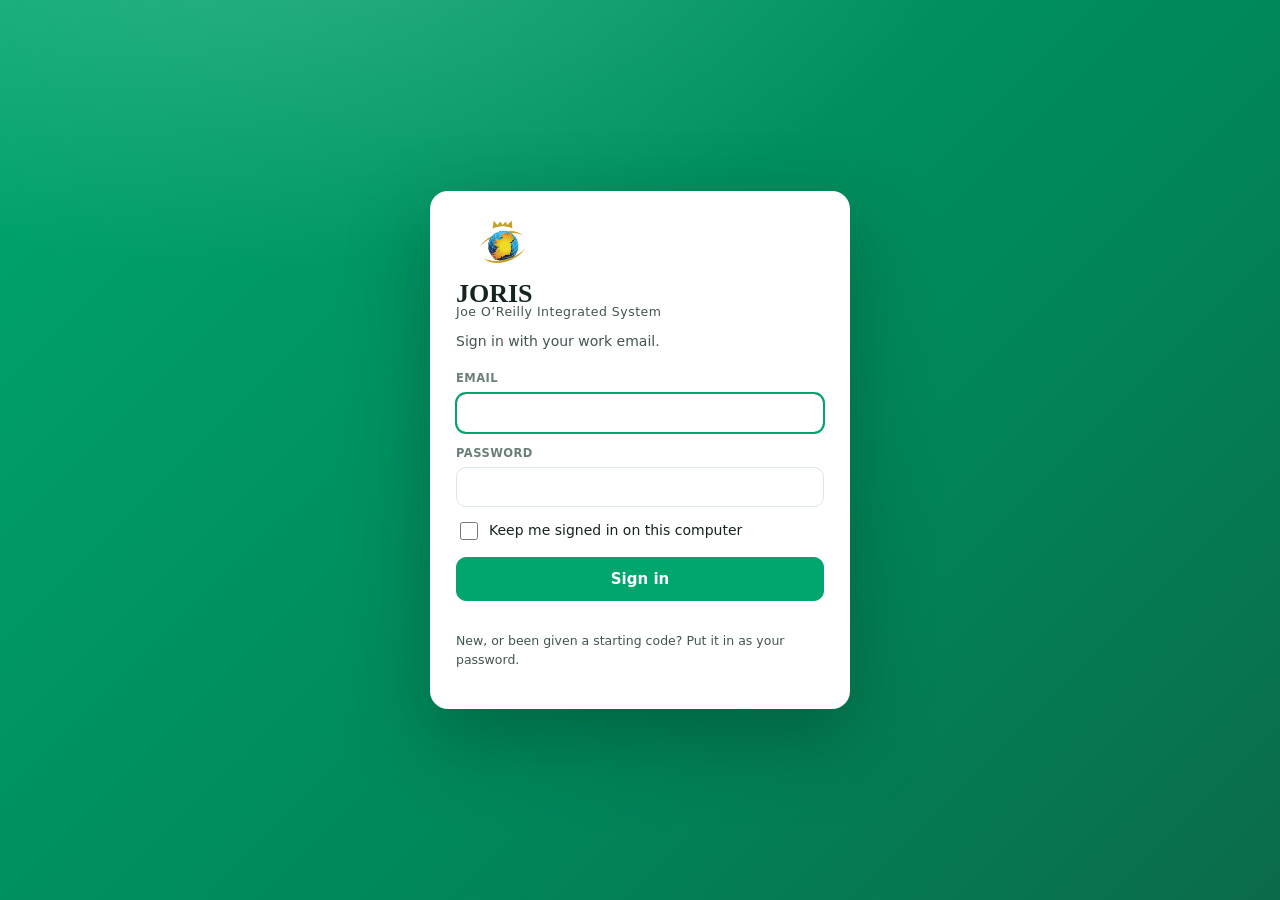
==== admin/index.html @ 6aa0b8bb "JORIS Co-Authored-By: Claude Fable 5.2 <noreply@anthropic.com>" ====
<!doctype html>
<html lang="en-IE">
<head>
<meta charset="utf-8">
<meta name="viewport" content="width=device-width,initial-scale=1">
<meta http-equiv="Content-Security-Policy" content="default-src 'self'; script-src 'self'; style-src 'self' 'unsafe-inline'; img-src 'self' data: blob:; connect-src 'self' https://script.google.com https://script.googleusercontent.com; object-src 'none'; base-uri 'none'; form-action 'none'">
<meta name="referrer" content="no-referrer">
<meta name="robots" content="noindex">
<meta name="theme-color" content="#00A66E">
<title>People &amp; settings — JORIS</title>
<link rel="icon" href="../core/icon-192.png">
<link rel="stylesheet" href="../core/style.css">
<style>
  .head{display:flex;align-items:flex-end;gap:12px;flex-wrap:wrap}
  .head .sp{flex:1}
  .acts{display:flex;gap:4px;flex-wrap:wrap}
  .bar{display:flex;gap:10px;align-items:center;flex-wrap:wrap;margin:0 0 12px}
  .bar .in{width:auto;min-width:200px}
  .map td{padding:4px 6px}
  .map .in{min-height:32px;padding:4px 8px;font-size:13px}
  .prob{color:var(--err);font-size:12px}
</style>
</head>
<body>
<div class="page">
  <div class="head">
    <div><h2 class="ph">People &amp; settings</h2><p class="sub">Who can sign in and what they can do, the office’s settings, bringing JOR’s spreadsheets in, and who changed what.</p></div>
    <div class="sp"></div>
    <button class="btn p hidden" id="add"></button>
  </div>
  <div class="tabs" id="tabs"></div>
  <div id="view"><div class="empty">Loading…</div></div>
</div>

<script src="../core/config.js"></script>
<script src="../core/brand.js"></script>
<script src="../core/rules.js"></script>
<script src="../core/dates.js"></script>
<script src="../core/sheet.js"></script>
<script src="../core/history.js"></script>
<script src="../core/api.js"></script>
<script src="../core/ui.js"></script>
<script src="admin.js"></script>
</body>
</html>
---- core/style.css ----
/* JORIS — house style (tokens shared with the other JOR apps) */
:root{
  --jor:#00A66E; --jor-deep:#00875A; --jor-dark:#0B6B4B; --on-jor:#FFC81E;
  --gold:#B08D2E; --gold-pale:#F3EBD6;
  --mist:#CDE7DC; --mist-2:#E8F3EE; --mist-3:#F5FAF8;
  --ink:#13251E; --ink-2:#41564D; --ink-3:#6A7F75;
  --line:#DBE7E1; --line-2:#EDF4F1; --paper:#fff; --bg:#ECF1EF;
  --err:#B3261E; --err-bg:#FDEDEC; --warn:#9A6209; --warn-bg:#FDF4E3; --blue:#2E5E8C; --blue-bg:#E8F0F8;
  --r:12px;
  --shadow:0 1px 2px rgba(9,40,30,.05),0 10px 28px rgba(9,40,30,.08);
  --sans:"Segoe UI",system-ui,-apple-system,"Helvetica Neue",Arial,sans-serif;
  --serif:Cambria,Georgia,"Times New Roman",serif;
}
*{box-sizing:border-box}
html{-webkit-text-size-adjust:100%}
body{margin:0;font-family:var(--sans);color:var(--ink);background:var(--bg);font-size:14px;line-height:1.5;-webkit-font-smoothing:antialiased;overflow-x:hidden}
button,input,select,textarea{font:inherit;color:inherit}
a{color:var(--jor-deep)}
.hidden{display:none!important}
svg.i{width:17px;height:17px;flex:0 0 auto;stroke:currentColor;fill:none;stroke-width:1.9;stroke-linecap:round;stroke-linejoin:round;vertical-align:-3px}
svg.i.sm{width:14px;height:14px}
svg.i.lg{width:22px;height:22px}

/* Buttons and fields */
.btn{display:inline-flex;align-items:center;justify-content:center;gap:7px;border:1px solid var(--line);background:#fff;color:var(--ink);
  border-radius:10px;padding:8px 14px;font-weight:600;cursor:pointer;min-height:40px;text-decoration:none;white-space:nowrap}
.btn:hover{border-color:#bcd2c8}
.btn.p{background:var(--jor);border-color:var(--jor);color:#fff}
.btn.p:hover{background:var(--jor-deep)}
.btn.sm{min-height:32px;padding:5px 10px;font-size:13px}
.btn.dngr{color:var(--err)}
.btn.ghost{background:transparent;border-color:transparent}
.btn:disabled{opacity:.55;cursor:default}
.in{width:100%;border:1px solid var(--line);border-radius:10px;padding:8px 11px;background:#fff;font-size:14px;min-height:40px}
.in:focus{outline:2px solid var(--jor);outline-offset:-1px;border-color:var(--jor)}
textarea.in{min-height:72px;resize:vertical}
label.f{display:block;margin:0 0 12px;min-width:0}
label.f>span{display:block;font-size:11.5px;font-weight:700;letter-spacing:.04em;text-transform:uppercase;color:var(--ink-3);margin:0 0 5px}
label.f>em{display:block;font-style:normal;font-size:12px;color:var(--ink-3);margin-top:4px}
label.chk{display:flex;align-items:center;gap:8px;cursor:pointer;margin:6px 0}
label.chk input{width:18px;height:18px;accent-color:var(--jor)}
.g2{display:grid;grid-template-columns:1fr 1fr;gap:0 14px}
.g3{display:grid;grid-template-columns:repeat(3,1fr);gap:0 14px}
.g4{display:grid;grid-template-columns:repeat(4,1fr);gap:0 14px}
@media(max-width:760px){.g2,.g3,.g4{grid-template-columns:1fr}}
.mini{font-size:12.5px;color:var(--ink-3)}
.err{color:var(--err);font-size:13.5px;min-height:19px;margin-top:6px}
.empty{color:var(--ink-3);padding:18px 6px;text-align:center}

/* Pills */
.pill{display:inline-flex;align-items:center;gap:5px;font-size:12px;font-weight:700;border-radius:99px;padding:2px 9px;background:var(--mist-2);color:var(--jor-dark);white-space:nowrap}
.pill.enquiry{background:var(--blue-bg);color:var(--blue)}
.pill.quoted{background:var(--gold-pale);color:#7a5f17}
.pill.confirmed{background:var(--mist);color:var(--jor-dark)}
.pill.lost,.pill.cancelled{background:#eceff0;color:#5f6b68}
.pill.closed{background:#e4ebe8;color:#41564D}
.pill.warn{background:var(--warn-bg);color:var(--warn)}
.pill.err{background:var(--err-bg);color:var(--err)}

/* The way in */
.gate{min-height:100vh;display:grid;place-items:center;padding:20px 16px;
  background:radial-gradient(1200px 600px at 20% -10%,rgba(255,255,255,.18),transparent 60%),linear-gradient(135deg,#00A66E 0%,#00875A 60%,#0B6B4B 100%)}
.gatecard{width:min(420px,100%);background:#fff;border-radius:18px;box-shadow:0 30px 80px rgba(3,40,26,.35);padding:28px 26px 22px}
.gatecard img{height:44px;display:block;margin:0 0 16px}
.gatecard h1{font-family:var(--serif);font-size:26px;line-height:1.15;margin:0}
.gatecard p{color:var(--ink-2);margin:6px 0 18px}
.gatecard .btn.p{width:100%;margin-top:8px;font-size:15px;min-height:44px}

/* Top bar */
.top{position:sticky;top:0;z-index:30;background:var(--jor);color:#fff;padding:9px 18px;display:flex;align-items:center;gap:14px;box-shadow:0 2px 10px rgba(3,40,26,.18)}
.top img{height:30px;filter:brightness(0) invert(1)}
.top .tt{min-width:0}
.top .tt b{display:block;font-size:16px;font-family:var(--serif);font-weight:700;white-space:nowrap;overflow:hidden;text-overflow:ellipsis}
.top .tt span{display:block;font-size:12px;opacity:.85}
.top .sp{flex:1}
.top .btn{background:rgba(255,255,255,.14);border-color:transparent;color:#fff;min-height:36px;padding:5px 11px}
.top .btn:hover{background:rgba(255,255,255,.24)}
.top .who{display:flex;align-items:center;gap:9px;font-size:13px}
.top .av{width:32px;height:32px;border-radius:50%;background:var(--on-jor);color:#3d3000;display:grid;place-items:center;font-weight:800;font-size:12px}
@media(max-width:700px){.top .who .nm{display:none}.top{padding:9px 12px;gap:8px}}

.page{max-width:1320px;margin:0 auto;padding:18px 18px 60px}
.card{background:#fff;border:1px solid var(--line);border-radius:var(--r);box-shadow:var(--shadow)}
.card.pad{padding:16px 18px}
.card h3{margin:0 0 10px;font-size:15px;display:flex;align-items:center;gap:8px}
h2.ph{font-family:var(--serif);font-size:24px;margin:4px 0 2px}
.sub{color:var(--ink-3);margin:0 0 14px}

/* Tabs */
.tabs{display:flex;gap:4px;border-bottom:1px solid var(--line);margin:0 0 14px;overflow-x:auto}
.tabs button{border:0;background:none;padding:10px 14px;font-weight:600;color:var(--ink-2);cursor:pointer;border-bottom:3px solid transparent;white-space:nowrap}
.tabs button.on{color:var(--jor-dark);border-bottom-color:var(--jor)}

/* Tables */
.tw{overflow-x:auto}
table.t{width:100%;border-collapse:collapse}
table.t th{text-align:left;font-size:11px;letter-spacing:.05em;text-transform:uppercase;color:var(--ink-3);padding:9px 10px;border-bottom:1px solid var(--line);white-space:nowrap;background:var(--mist-3)}
table.t td{padding:9px 10px;border-bottom:1px solid var(--line-2);vertical-align:top}
table.t tr.clk{cursor:pointer}
table.t tr.clk:hover td{background:var(--mist-3)}
table.t .nw{white-space:nowrap}
table.t .num{text-align:right;font-variant-numeric:tabular-nums}
table.t tr.amber td{background:#fffaf0}
table.t tr.dim td{color:var(--ink-3)}
.ref{font-weight:800;font-variant-numeric:tabular-nums;color:var(--jor-dark)}
.late{color:var(--err);font-weight:700}
.dots{display:flex;gap:3px}
.dots i{width:9px;height:9px;border-radius:50%;background:var(--line);display:inline-block}
.dots i.on{background:var(--jor)}

/* Tiles */
.tiles{display:grid;grid-template-columns:repeat(auto-fill,minmax(170px,1fr));gap:12px;margin-bottom:14px}
.tile{background:#fff;border:1px solid var(--line);border-radius:var(--r);padding:12px 14px;box-shadow:var(--shadow)}
.tile .k{font-size:11px;font-weight:700;letter-spacing:.05em;text-transform:uppercase;color:var(--ink-3)}
.tile .v{font-family:var(--serif);font-size:28px;font-weight:700;line-height:1.15;margin-top:2px}
.tile .s{font-size:12.5px;color:var(--ink-3)}
.tile.warn .v{color:var(--warn)}
.tile.err .v{color:var(--err)}

/* Dialogs and the side panel */
.scrim{position:fixed;inset:0;background:rgba(9,32,24,.5);z-index:60;display:grid;place-items:center;padding:16px}
.dlg{background:#fff;border-radius:14px;width:min(640px,100%);max-height:92vh;display:flex;flex-direction:column;box-shadow:0 30px 80px rgba(3,40,26,.35)}
.dlg.wide{width:min(860px,100%)}
.dlg .h{padding:16px 20px 8px;font-family:var(--serif);font-size:21px;font-weight:700}
.dlg .b{padding:8px 20px;overflow:auto}
.dlg .ft{padding:12px 20px 16px;display:flex;gap:8px;justify-content:flex-end;flex-wrap:wrap;border-top:1px solid var(--line-2)}
.side{position:fixed;top:0;right:0;bottom:0;width:min(620px,100%);background:#fff;z-index:50;box-shadow:-20px 0 60px rgba(3,40,26,.18);display:flex;flex-direction:column}
.side .sh{padding:14px 18px;border-bottom:1px solid var(--line);display:flex;align-items:flex-start;gap:10px}
.side .sh .tt{flex:1;min-width:0}
.side .sh .tt b{font-family:var(--serif);font-size:21px;display:block}
.side .sb{flex:1;overflow:auto;padding:14px 18px 40px}
.side h4{font-size:11.5px;letter-spacing:.06em;text-transform:uppercase;color:var(--ink-3);margin:18px 0 8px}
.kv{display:grid;grid-template-columns:repeat(auto-fill,minmax(150px,1fr));gap:8px 14px}
.kv div span{display:block;font-size:11px;font-weight:700;letter-spacing:.05em;text-transform:uppercase;color:var(--ink-3)}
.note{border:1px solid var(--line-2);border-radius:10px;padding:9px 11px;margin:0 0 8px;background:var(--mist-3)}
.note.due{background:var(--warn-bg);border-color:#f0dfb8}
.note.over{background:var(--err-bg);border-color:#f3c9c5}
.note.done{opacity:.6}
.log{font-size:13px;border-bottom:1px solid var(--line-2);padding:6px 0;display:flex;gap:10px}
.log .t{flex:0 0 110px;color:var(--ink-3)}
.code-big{font-family:Consolas,"Courier New",monospace;font-size:30px;font-weight:800;letter-spacing:.12em;color:var(--jor-dark);text-align:center;padding:12px;border:2px dashed var(--mist);border-radius:12px;margin:10px 0}

#toast{position:fixed;left:50%;bottom:22px;transform:translateX(-50%);z-index:90;max-width:calc(100% - 32px);background:#13251E;color:#fff;
  padding:11px 16px;border-radius:12px;font-size:14px;box-shadow:0 12px 30px rgba(0,0,0,.25);opacity:0;pointer-events:none;transition:opacity .2s}
#toast.on{opacity:1}

/* Shared by every part */
.head{display:flex;align-items:flex-end;gap:12px;flex-wrap:wrap}
.head .sp{flex:1}
.bar{display:flex;gap:10px;align-items:center;flex-wrap:wrap;margin:0 0 12px}
.bar .in{width:auto;min-width:150px}
.bar .srch{flex:1;min-width:220px}
.acts{display:flex;gap:6px;flex-wrap:wrap;margin:10px 0 2px}
.two{display:grid;grid-template-columns:1fr 1fr;gap:14px}
@media(max-width:900px){.two{grid-template-columns:1fr}}
.count{color:var(--ink-3);font-size:13px;margin:0 0 8px}
.chkrow{display:flex;align-items:center;gap:10px;padding:7px 0;border-bottom:1px solid var(--line-2)}
.chkrow input{width:19px;height:19px;accent-color:var(--jor)}
.chkrow .mini{margin-left:auto}
.top .btn .pl{margin-left:2px}
@media(max-width:700px){.top .btn .pl{display:none}}
.part{display:flex;gap:14px;align-items:flex-start;background:#fff;border:1px solid var(--line);border-radius:14px;padding:16px;box-shadow:var(--shadow);text-decoration:none;color:var(--ink)}
a.part:hover{border-color:var(--jor);box-shadow:0 0 0 3px rgba(0,166,110,.12),var(--shadow)}
.part .ic{width:46px;height:46px;border-radius:12px;background:var(--mist-2);color:var(--jor-dark);display:grid;place-items:center;flex:0 0 auto}
.part b{display:block;font-size:16px}
.part span{display:block;color:var(--ink-3);font-size:13px;margin-top:2px}
.partsgrid{display:grid;grid-template-columns:repeat(auto-fill,minmax(240px,1fr));gap:10px;padding-bottom:8px}
.partsgrid .part{padding:12px;box-shadow:none}
.partsgrid .part .ic{width:38px;height:38px}
.xlinks{display:flex;gap:6px;flex-wrap:wrap;margin:8px 0}
.xlinks a{display:inline-flex;align-items:center;gap:6px;border:1px solid var(--line);border-radius:99px;padding:4px 11px;font-size:13px;font-weight:600;text-decoration:none;color:var(--jor-dark);background:var(--mist-3)}
.xlinks a:hover{border-color:var(--jor)}
.xlinks a b{background:var(--jor);color:#fff;border-radius:99px;padding:0 6px;font-size:11px}
input[data-money]{text-align:right;font-variant-numeric:tabular-nums}
.warnbox{background:var(--warn-bg);border:1px solid #f0dfb8;border-radius:10px;padding:9px 12px;margin:8px 0;font-size:13.5px}
.errbox{background:var(--err-bg);border:1px solid #f3c9c5;border-radius:10px;padding:9px 12px;margin:8px 0;font-size:13.5px}
.okbox{background:var(--mist-2);border:1px solid var(--mist);border-radius:10px;padding:9px 12px;margin:8px 0;font-size:13.5px}

/* Things to do */
.todo{display:flex;flex-direction:column;gap:8px}
.ti{display:flex;gap:12px;align-items:flex-start;background:#fff;border:1px solid var(--line);border-radius:12px;padding:11px 13px;text-decoration:none;color:var(--ink)}
a.ti:hover{border-color:var(--jor)}
.ti .dot{width:10px;height:10px;border-radius:50%;margin-top:6px;flex:0 0 auto;background:var(--line)}
.ti.critical .dot,.ti.high .dot{background:var(--err)}
.ti.medium .dot{background:#E2A400}
.ti.low .dot{background:var(--jor)}
.ti .bd{flex:1;min-width:0}
.ti .bd b{display:block;font-size:14.5px}
.ti .bd span{display:block;font-size:13px;color:var(--ink-2)}
.ti .rt{text-align:right;flex:0 0 auto;font-size:12.5px;color:var(--ink-3)}
.ti .cov{display:inline-block;font-size:11px;font-weight:700;background:var(--blue-bg);color:var(--blue);border-radius:99px;padding:1px 8px;margin-left:6px}

/* The paper forms: the pink sheet, the request sheet, the file cover */
.paperwrap{overflow-x:auto}
.paper{background:#fff;color:#111;border:1px solid #d9d3c7;border-radius:4px;padding:18px 20px;font:12px/1.35 Arial,Helvetica,sans-serif}
.paper.pink{background:#fbe3ea}
.paper table{border-collapse:collapse;width:100%}
.paper th,.paper td{border:1px solid #333;padding:3px 5px;text-align:left;vertical-align:top}
.paper .nw{white-space:nowrap}
.ps-title{font-weight:700;margin:0 0 12px}
.ps-head{width:auto!important;margin-bottom:12px}
.ps-head th{border:none;padding-right:6px;white-space:nowrap}
.ps-head td{min-width:120px;background:rgba(255,255,255,.55)}
.ps-grid{min-width:980px}
.ps-grid th{white-space:nowrap;background:rgba(255,255,255,.35)}
.ps-grid td.n,.ps-grid td.tick{text-align:center}
.ps-grid td.miss{background:#fff1c2;color:#8a5a00;font-style:italic;white-space:nowrap}
.ps-grid tr.gone td{color:#7a6f6f;text-decoration:line-through}
.ps-grid tr.gone td.tick{text-decoration:none}
.ps-grid .ss{font-size:10.5px;color:#555}
.ps-grid tr.blank td{height:19px}
.ps-foot{margin-top:10px;font-size:10.5px;color:#666}
.rs-title{text-align:center;font-size:18px;margin:4px 0 16px}
.rs-head th{width:26%;text-align:center;font-weight:400}
.rs-head td.c{text-align:center}
.rs-grid{margin-top:14px}
.rs-grid th{text-align:center;font-weight:400}
.rs-grid tr.blank td{height:19px}
.rs-notes{border:1px solid #333;border-top:none;min-height:110px;padding:4px 6px}
.rs-notes p{margin:4px 0}
.fc-ref{font:700 44px/1 Arial,Helvetica,sans-serif;letter-spacing:.02em;margin:0 0 4px}
.fc-agent{font-size:20px;font-weight:700;margin:0 0 14px}
.fc-box{display:grid;grid-template-columns:1fr 1fr;gap:0}
.fc-chk td:first-child{width:28px;text-align:center;font-size:15px}
#printsheet{display:none}
@media print{
  body.printing>*:not(#printsheet){display:none!important}
  body.printing #printsheet{display:block}
  #printsheet .paper{border:none;border-radius:0;padding:0;background:#fff;overflow:visible;font-size:10px}
  #printsheet .paper.pink{background:#fbe3ea;-webkit-print-color-adjust:exact;print-color-adjust:exact}
  #printsheet .ps-grid{min-width:0}
  #printsheet .ps-grid td,#printsheet .ps-grid th{padding:2px 4px}
  #printsheet .ps-grid tr.blank td{height:15px}
  #printsheet .ps-grid tr{break-inside:avoid}
}

/* Ask JORIS */
.askj-btn{position:fixed;right:18px;bottom:18px;z-index:60;display:flex;align-items:center;gap:7px;border:0;border-radius:99px;background:var(--jor-dark);color:#fff;font:700 14px var(--sans);padding:11px 16px;box-shadow:0 8px 24px rgba(9,40,30,.28);cursor:pointer}
.askj-btn:hover{background:var(--jor)}
.askj-panel{position:fixed;right:18px;bottom:72px;z-index:61;width:380px;max-width:calc(100vw - 24px);height:520px;max-height:calc(100vh - 110px);display:flex;flex-direction:column;background:#fff;border:1px solid var(--line);border-radius:16px;box-shadow:0 18px 48px rgba(9,40,30,.25);overflow:hidden}
.askj-h{display:flex;align-items:center;gap:8px;padding:10px 12px;background:var(--jor);color:#fff}
.askj-h span{font-size:12px;opacity:.85;flex:1}
.askj-h .btn{color:#fff}
.askj-log{flex:1;overflow-y:auto;padding:12px;display:flex;flex-direction:column;gap:8px;background:var(--mist-3)}
.askj-m{max-width:88%;padding:8px 11px;border-radius:12px;font-size:13.5px;line-height:1.45}
.askj-m p{margin:0 0 6px}
.askj-m p:last-child{margin:0}
.askj-m .li{display:flex;gap:6px;margin:2px 0}
.askj-m .li span{font-weight:700;color:var(--jor-dark);flex:0 0 auto}
.askj-m.bot{align-self:flex-start;background:#fff;border:1px solid var(--line)}
.askj-m.me{align-self:flex-end;background:var(--jor);color:#fff}
.askj-m.wait{color:var(--ink-3)}
.askj-m.err{border-color:#f3c9c5;color:var(--err)}
.askj-go{display:flex;flex-wrap:wrap;gap:6px;margin-top:8px}
.askj-src{font-size:11px;color:var(--ink-3);margin-top:6px}
.askj-f{display:flex;gap:8px;padding:10px;border-top:1px solid var(--line)}
.askj-f textarea{flex:1;resize:none;min-height:44px}
.askj-note{font-size:11px;color:var(--ink-3);padding:0 12px 8px}
@media (max-width:600px){.askj-btn span{display:none}.askj-btn{padding:12px}.askj-panel{right:12px;left:12px;width:auto;bottom:68px}}
@media print{#askj{display:none!important}}
/* Pick from a list: the box people type into, and the list under it */
.pk{position:relative}
.pk.bad .in{border-color:var(--err);box-shadow:0 0 0 3px rgba(179,38,30,.12)}
.pk.bad::after{content:"Pick one from the list";display:block;font-size:12px;color:var(--err);margin-top:4px}
.pk-l{position:fixed;z-index:200;background:#fff;border:1px solid var(--line);border-radius:12px;box-shadow:0 14px 36px rgba(9,40,30,.18);padding:4px;max-height:300px;overflow-y:auto}
.pk-o{display:flex;justify-content:space-between;gap:10px;padding:8px 10px;border-radius:8px;font-size:14px;cursor:pointer}
.pk-o em{font-style:normal;color:var(--ink-3);font-size:12.5px;font-weight:700}
.pk-o.on,.pk-o:hover{background:var(--mist-2)}
.pk-none{padding:8px 10px;font-size:13px;color:var(--ink-3)}
@media print{.pk-l{display:none!important}}
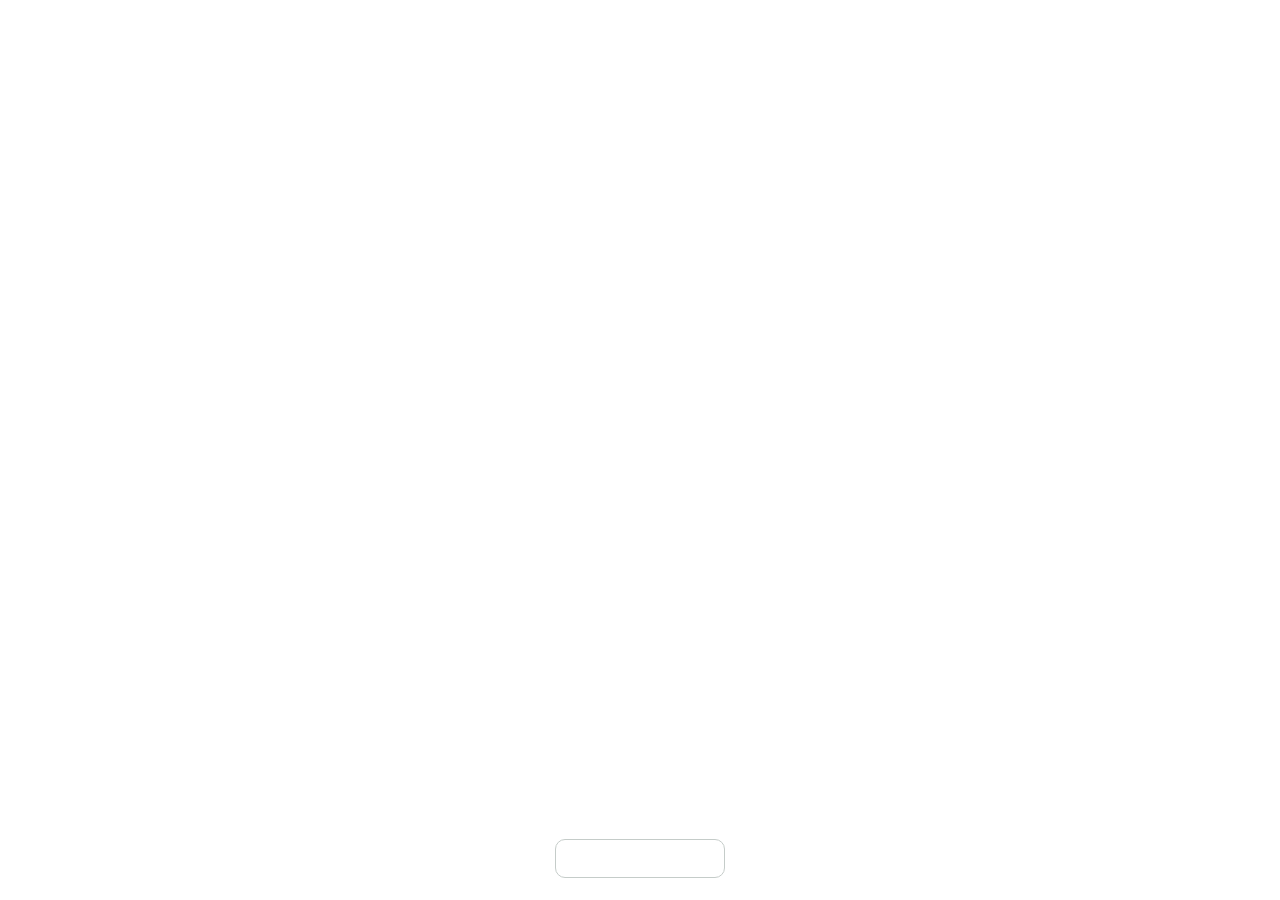
==== commit 7a511c05: "A door code in front of the sign-in, Back on every part, and the next part ready before the click Th" ====
--- a/admin/index.html
+++ b/admin/index.html
@@ -9,7 +9,7 @@
 <meta name="theme-color" content="#00A66E">
 <title>People &amp; settings — JORIS</title>
 <link rel="icon" href="../core/icon-192.png">
-<link rel="stylesheet" href="../core/style.css">
+<link rel="stylesheet" href="../core/style.css?v=56cf0238">
 <style>
   .head{display:flex;align-items:flex-end;gap:12px;flex-wrap:wrap}
   .head .sp{flex:1}
@@ -20,6 +20,7 @@
   .map .in{min-height:32px;padding:4px 8px;font-size:13px}
   .prob{color:var(--err);font-size:12px}
 </style>
+<script src="../core/door.js?v=4759b0df"></script>
 </head>
 <body>
 <div class="page">
@@ -32,14 +33,14 @@
   <div id="view"><div class="empty">Loading…</div></div>
 </div>
 
-<script src="../core/config.js"></script>
-<script src="../core/brand.js"></script>
-<script src="../core/rules.js"></script>
-<script src="../core/dates.js"></script>
-<script src="../core/sheet.js"></script>
-<script src="../core/history.js"></script>
-<script src="../core/api.js"></script>
-<script src="../core/ui.js"></script>
-<script src="admin.js"></script>
+<script src="../core/config.js?v=77767e31"></script>
+<script src="../core/brand.js?v=805730c9"></script>
+<script src="../core/rules.js?v=0ae4c2cd"></script>
+<script src="../core/dates.js?v=9f278441"></script>
+<script src="../core/sheet.js?v=e88c05fb"></script>
+<script src="../core/history.js?v=e2a786dd"></script>
+<script src="../core/api.js?v=ef448dd5"></script>
+<script src="../core/ui.js?v=7c46d365"></script>
+<script src="admin.js?v=a19fd73f"></script>
 </body>
 </html>
--- a/core/style.css
+++ b/core/style.css
@@ -67,8 +67,16 @@
 .gatecard .btn.p{width:100%;margin-top:8px;font-size:15px;min-height:44px}
 
 /* Top bar */
-.top{position:sticky;top:0;z-index:30;background:var(--jor);color:#fff;padding:9px 18px;display:flex;align-items:center;gap:14px;box-shadow:0 2px 10px rgba(3,40,26,.18)}
+.top{position:sticky;top:var(--look,0px);z-index:30;background:var(--jor);color:#fff;padding:9px 18px;display:flex;align-items:center;gap:14px;box-shadow:0 2px 10px rgba(3,40,26,.18)}
 .top img{height:30px;filter:brightness(0) invert(1)}
+.top .btn.back{padding:5px 12px 5px 8px}
+@media(max-width:700px){.top .btn.back{padding:5px 8px}}
+/* Seeing JORIS as a colleague: said across the very top of every page, above the bar. */
+.looking{position:sticky;top:0;z-index:31;background:var(--on-jor);color:#3d3000;padding:7px 18px;display:flex;align-items:center;gap:10px;font-size:13.5px;line-height:1.35}
+.looking span{flex:1;min-width:0}
+.looking .i{flex:none}
+.looking .btn{background:#fff;border-color:rgba(61,48,0,.25);color:#3d3000;min-height:32px;padding:4px 12px;white-space:nowrap}
+@media(max-width:700px){.looking{padding:7px 12px}}
 .top .tt{min-width:0}
 .top .tt b{display:block;font-size:16px;font-family:var(--serif);font-weight:700;white-space:nowrap;overflow:hidden;text-overflow:ellipsis}
 .top .tt span{display:block;font-size:12px;opacity:.85}
@@ -268,3 +276,9 @@
 .pk-o.on,.pk-o:hover{background:var(--mist-2)}
 .pk-none{padding:8px 10px;font-size:13px;color:var(--ink-3)}
 @media print{.pk-l{display:none!important}}
+
+/* A thin line along the top while the server is being asked (core/api.js) */
+.jbusy{position:fixed;left:0;top:0;height:3px;width:100%;z-index:9999;pointer-events:none;opacity:0;transition:opacity .25s;background:linear-gradient(90deg,transparent,#8CF0C4 35%,#fff 50%,#8CF0C4 65%,transparent) no-repeat;background-size:45% 100%}
+.jbusy.on{opacity:1;animation:jbusy 1.1s linear infinite}
+@keyframes jbusy{from{background-position:-80% 0}to{background-position:180% 0}}
+@media (prefers-reduced-motion:reduce){.jbusy.on{animation:none;background-size:100% 100%}}
